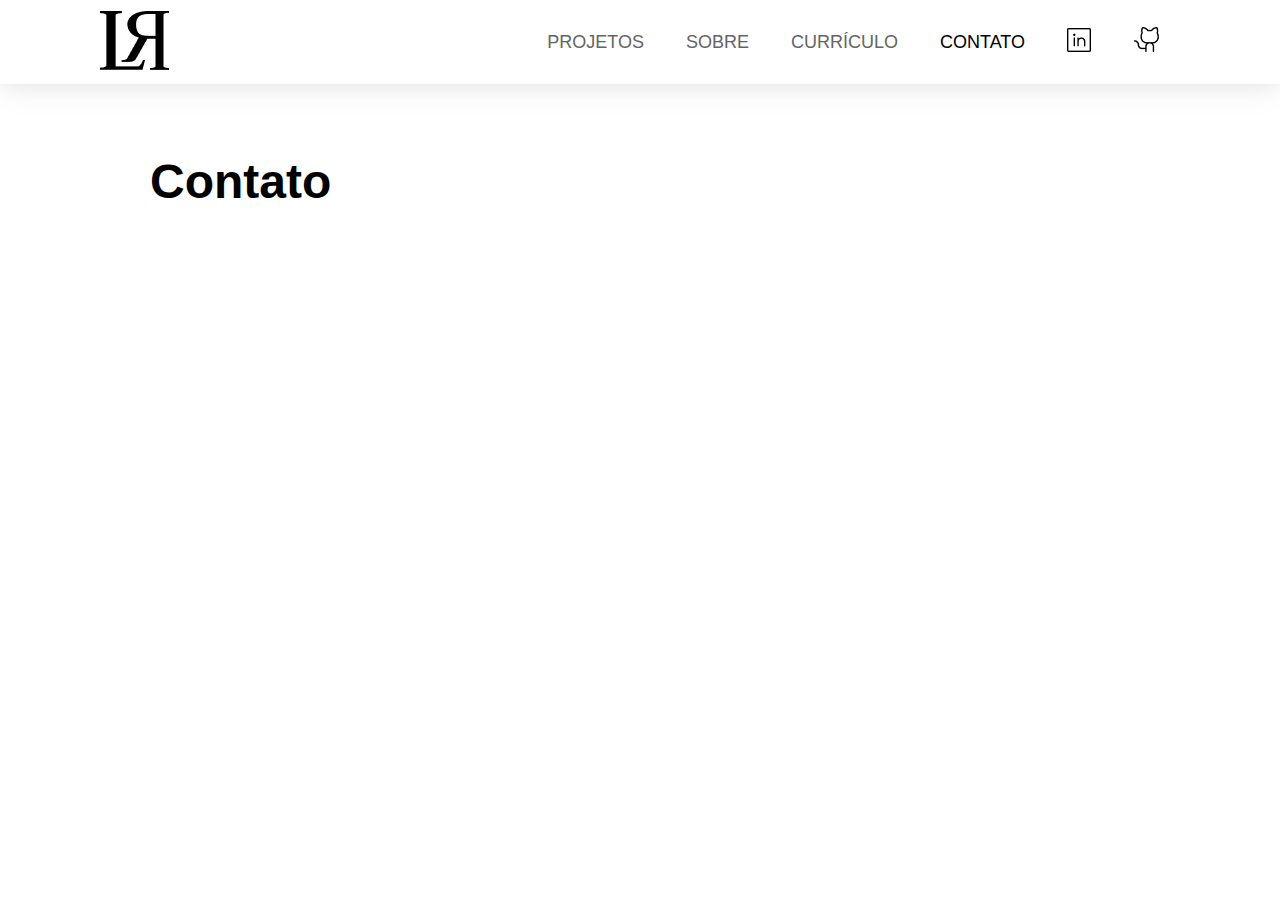
==== pages/contatos.html @ dfa1a28e "Modifys home page and header structure and removes archives" ====
<!DOCTYPE html>
<html lang="pt-br">
<head>
    <meta charset="UTF-8">
    <meta name="viewport" content="width=device-width, initial-scale=1.0">
    <title>Laís Reis</title>
    <link rel="icon" type="image/x-icon" href="/src/img/logo.png">
    <link rel="stylesheet" href="https://fonts.googleapis.com/css2?family=Material+Symbols+Outlined:opsz,wght,FILL,GRAD@20..48,100..700,0..1,-50..200" />
    <link rel="stylesheet/less" type="text/css" href="/css/style.less" />
    <script src="/js/less.js/less.js" type="text/javascript"></script>
</head>
<body>
    <header>
        <figure>
            <a href="/index.html">
                <img src="/src/img/logo.png" alt="Laís Reis logo" style="height: 59px; width: 69px;">
            </a>
        </figure>
        <nav class="site_nav_menu">
            <span class="material-symbols-outlined button">
                menu
            </span>
            <ul class="site_nav_toggle">
                <li><a href="/index.html" class="ancor">Projetos</a></li>
                <li><a href="/pages/sobre.html" class="ancor">Sobre</a></li>
                <li><a href="/src/document/LaisReisDeJesus.pdf" class="ancor">Currículo</a></li>
                <li><a href="#" class="ancor" style="color: #000000;">Contato</a></li>
                <li>
                    <a class="ancor" href="https://www.linkedin.com/in/la%C3%ADs-reis/" class="social-media">
                        <img src="/src/img/IconLinkedin.png" alt="" class="icon">
                    </a>    
                </li>
                <li>
                    <a class="ancor" href="https://github.com/LaisElessar" class="social-media">
                        <img src="/src/img/IconGithub.png" alt="" class="icon">
                    </a>    
                </li>
            </ul>
        </nav>
    </header>
    <main>
        <section class="">
            <h1>Contato</h1>
        </section>
    </main>
    <script src="js/main.js"></script>
</body>
</html>
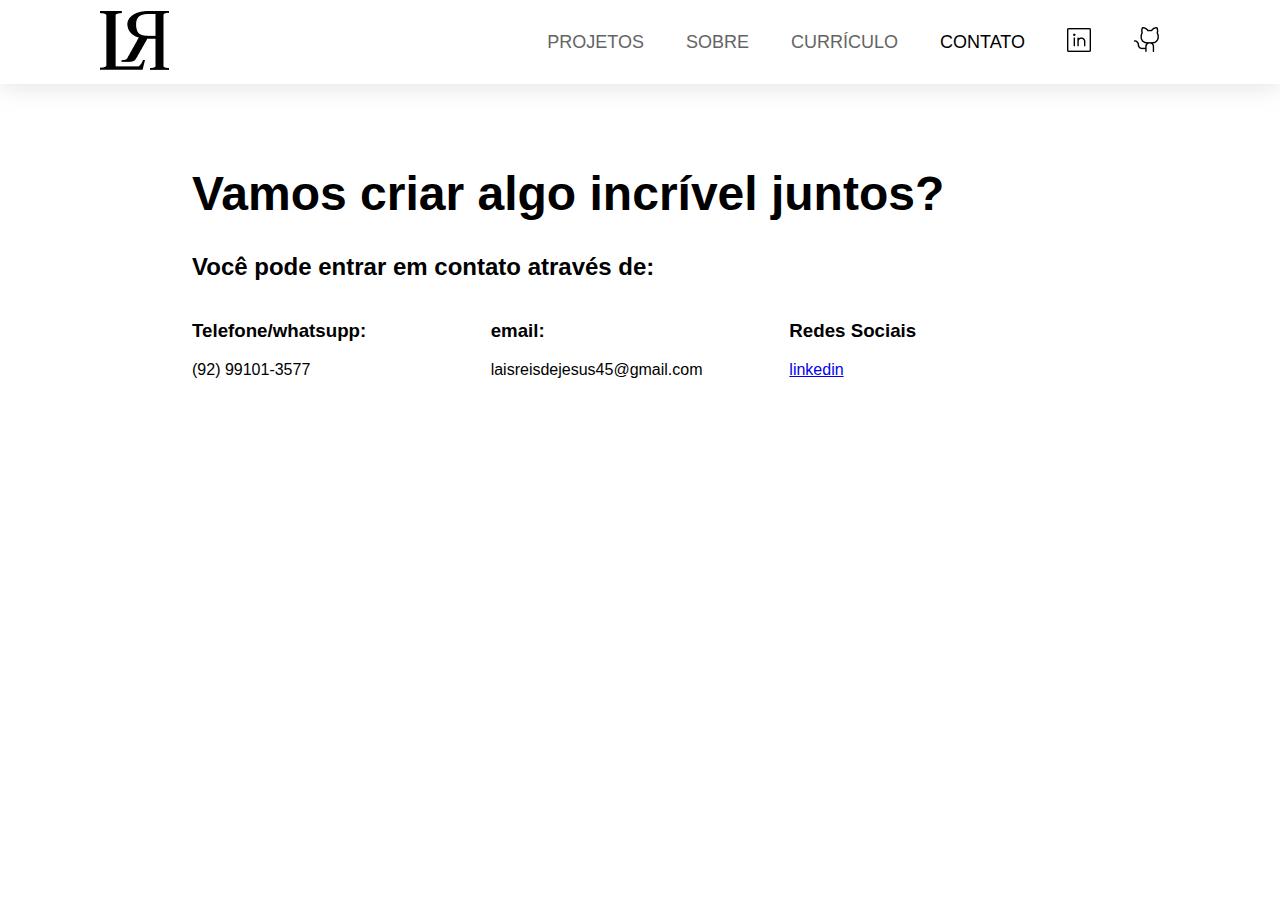
==== commit e90bff35: "Adds About and Contact content" ====
--- a/pages/contatos.html
+++ b/pages/contatos.html
@@ -39,8 +39,23 @@
         </nav>
     </header>
     <main>
-        <section class="">
-            <h1>Contato</h1>
+        <section class="section">
+            <h1>Vamos criar algo incrível juntos?</h1>
+            <h2>Você pode entrar em contato através de:</h2>
+            <div style="display: grid; grid-template-columns: 1fr 1fr 1fr;">
+                <div>
+                    <h3>Telefone/whatsupp:</h3> 
+                    <p>(92) 99101-3577</p>
+                </div>
+                <div>
+                    <h3>email:</h3> 
+                    <p>laisreisdejesus45@gmail.com</p>
+                </div>
+                <div>
+                    <h3>Redes Sociais</h3> 
+                    <a href="www.linkedin.com/in/laís-reis">linkedin</a>
+                </div>
+            </div>
         </section>
     </main>
     <script src="js/main.js"></script>
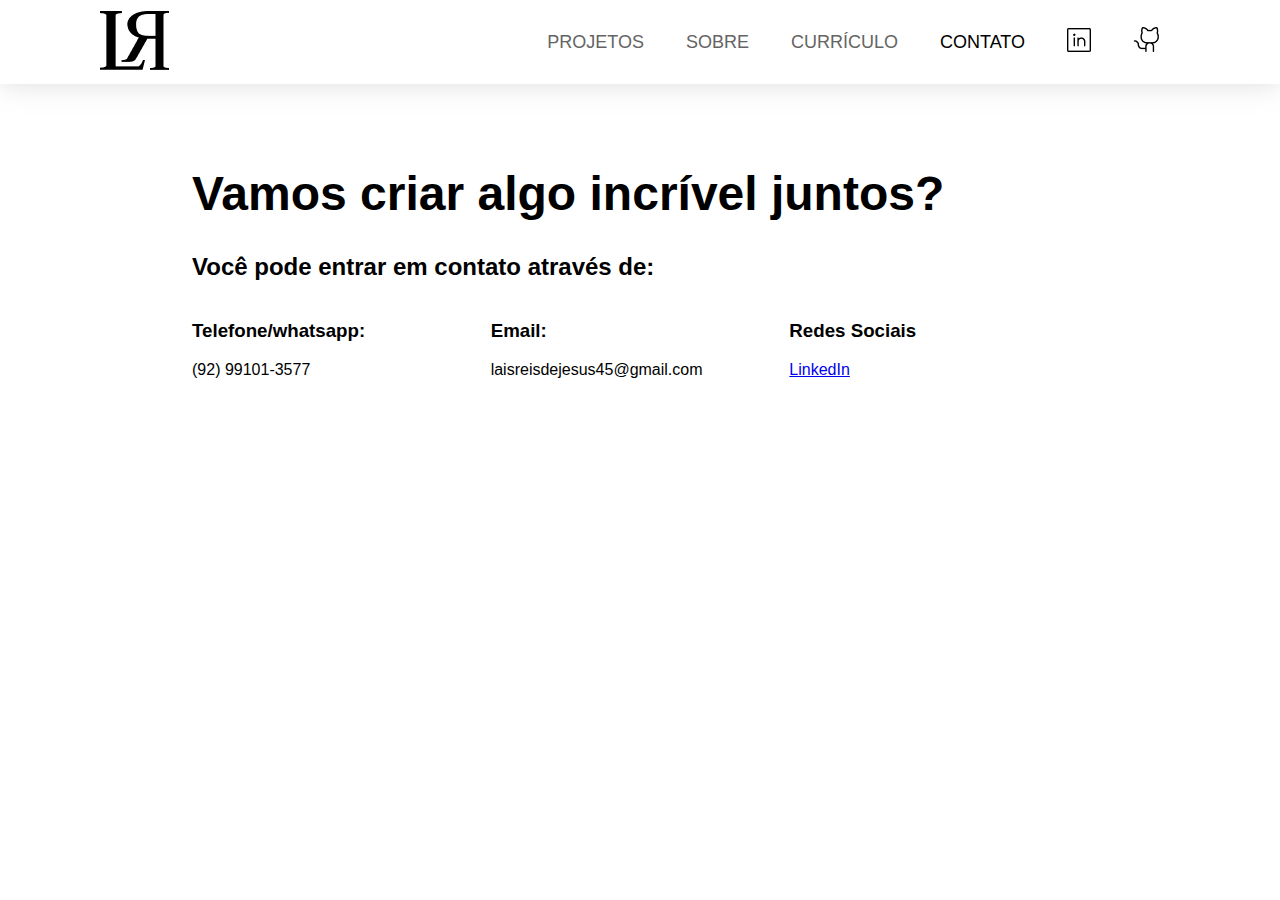
==== commit 529f693c: "Adapts to mobile" ====
--- a/pages/contatos.html
+++ b/pages/contatos.html
@@ -42,22 +42,22 @@
         <section class="section">
             <h1>Vamos criar algo incrível juntos?</h1>
             <h2>Você pode entrar em contato através de:</h2>
-            <div style="display: grid; grid-template-columns: 1fr 1fr 1fr;">
-                <div>
-                    <h3>Telefone/whatsupp:</h3> 
+            <div class="contact-list">
+                <div class="right">
+                    <h3>Telefone/whatsapp:</h3> 
                     <p>(92) 99101-3577</p>
                 </div>
-                <div>
-                    <h3>email:</h3> 
+                <div class="right">
+                    <h3>Email:</h3> 
                     <p>laisreisdejesus45@gmail.com</p>
                 </div>
                 <div>
                     <h3>Redes Sociais</h3> 
-                    <a href="www.linkedin.com/in/laís-reis">linkedin</a>
+                    <a href="www.linkedin.com/in/laís-reis">LinkedIn</a>
                 </div>
             </div>
         </section>
     </main>
-    <script src="js/main.js"></script>
+    <script src="/js/main.js"></script>
 </body>
 </html>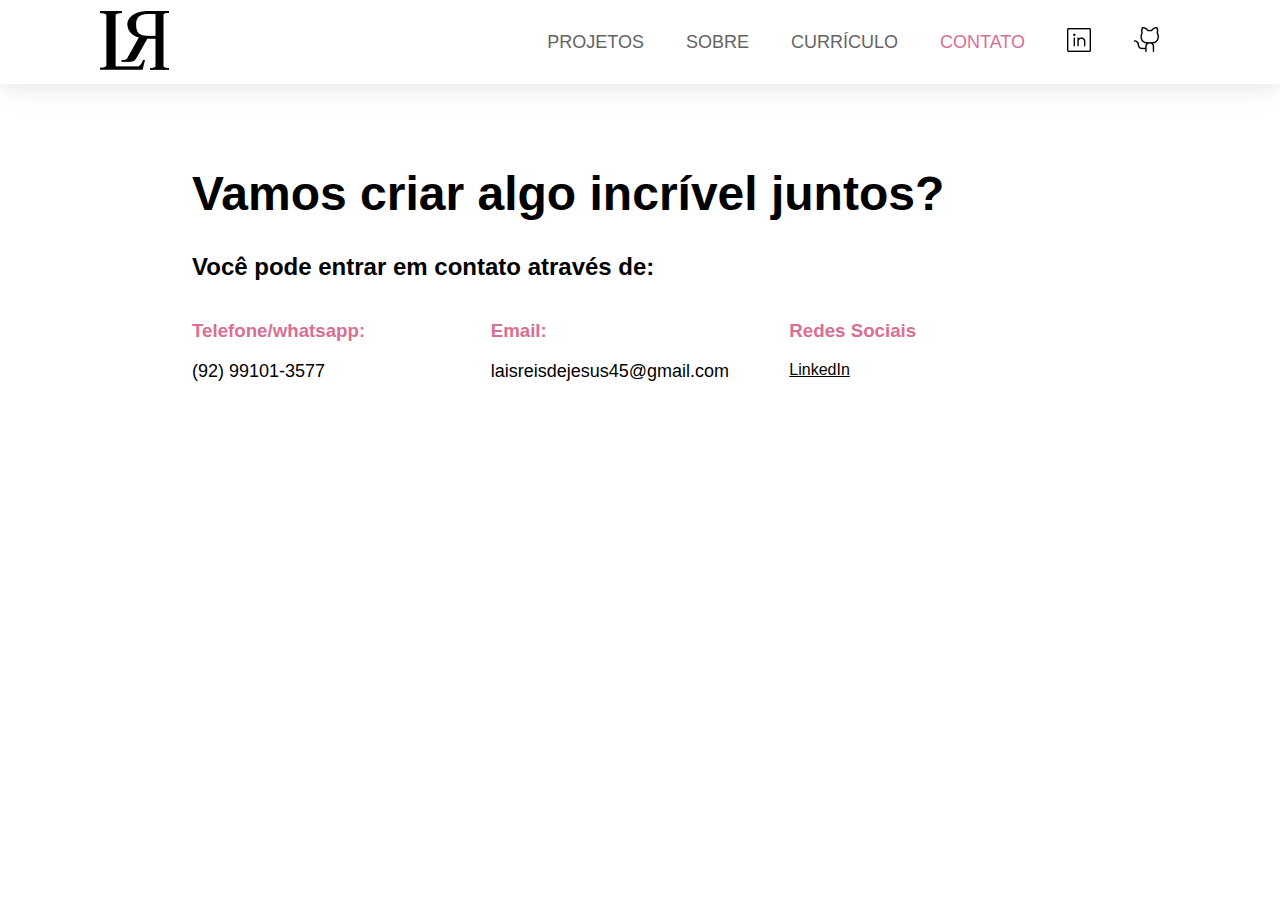
==== commit 19c06e07: "Adds about content and fixes somes css styles." ====
--- a/pages/contatos.html
+++ b/pages/contatos.html
@@ -24,7 +24,7 @@
                 <li><a href="/index.html" class="ancor">Projetos</a></li>
                 <li><a href="/pages/sobre.html" class="ancor">Sobre</a></li>
                 <li><a href="/src/document/LaisReisDeJesus.pdf" class="ancor">Currículo</a></li>
-                <li><a href="#" class="ancor" style="color: #000000;">Contato</a></li>
+                <li><a href="#" class="ancor" style="color: #d87093;">Contato</a></li>
                 <li>
                     <a class="ancor" href="https://www.linkedin.com/in/la%C3%ADs-reis/" class="social-media">
                         <img src="/src/img/IconLinkedin.png" alt="" class="icon">
